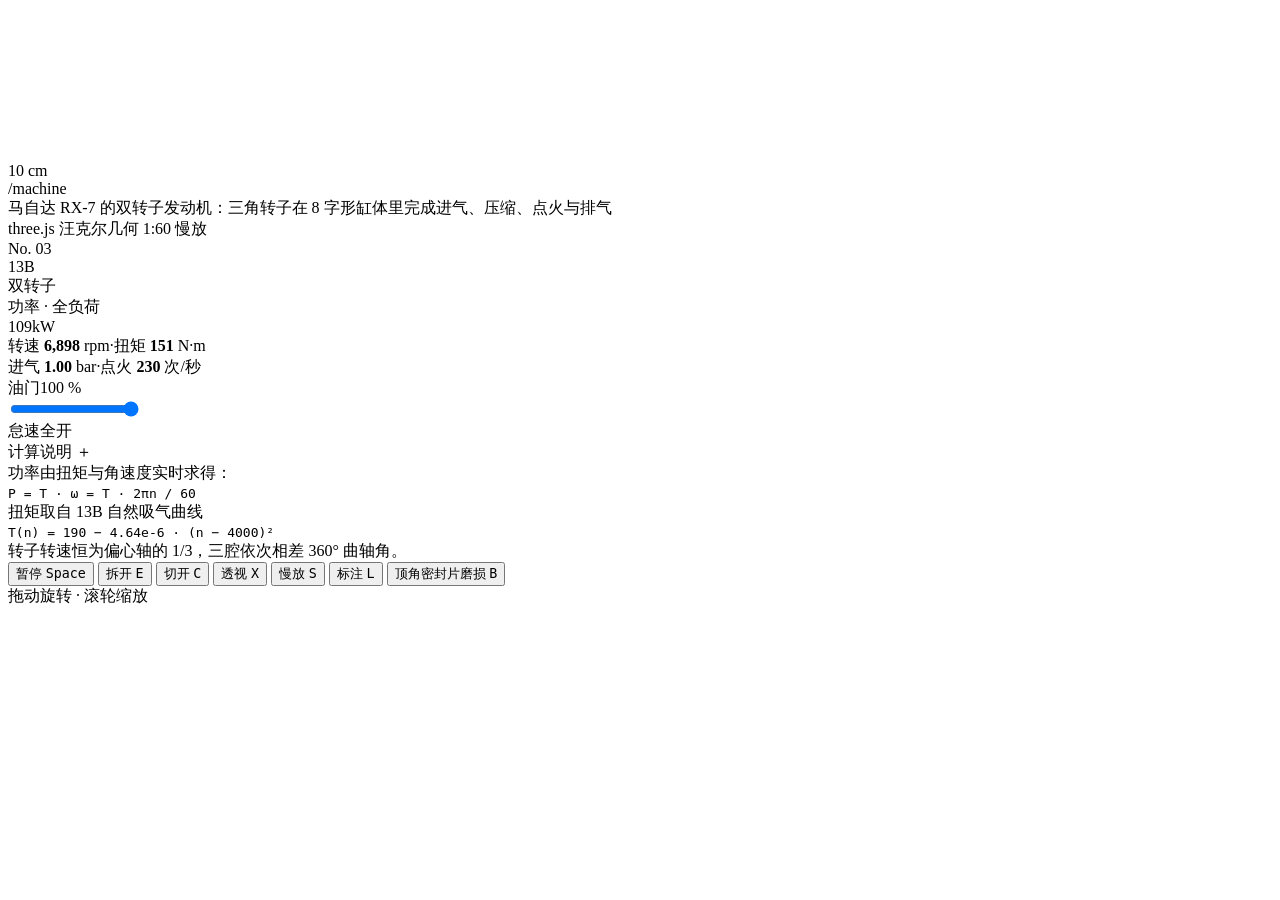
==== assets/demo/src/index.html @ 34f25cf2 "feat: engine sales demo skill + 13B template" ====
<!doctype html>
<html lang="zh-CN">
<head>
<meta charset="utf-8">
<meta name="viewport" content="width=device-width,initial-scale=1">
<title>13B 双转子 · 汪克尔发动机</title>
<style>/*__CSS__*/</style>
</head>
<body>
<div id="grain"></div>

<div id="stage">
  <canvas id="c"></canvas>
  <svg id="leaders"></svg>
  <div id="labels"></div>
  <div id="scalebar"><div class="line" style="width:104px"></div><div class="txt">10 cm</div></div>
</div>

<header id="top">
  <div class="brand"><span class="slash">/</span>machine</div>
  <div class="title">马自达 RX-7 的双转子发动机：三角转子在 8 字形缸体里完成进气、压缩、点火与排气</div>
  <div class="meta">
    <span><i></i>three.js</span>
    <span><i></i>汪克尔几何</span>
    <span><i></i><span id="slowTag">1:60 慢放</span></span>
  </div>
</header>

<aside id="panel">
  <div class="no">No. 03</div>
  <div class="name">13B</div>
  <div class="sub">双转子</div>

  <div class="state"><span class="bar"></span><span id="stateText">功率 · 全负荷</span></div>
  <div class="power"><span class="num" id="kw">109</span><span class="unit">kW</span></div>

  <div class="rule"></div>

  <div class="facts">
    <div>转速 <b id="rpm">6,898</b> rpm<span class="sep">·</span>扭矩 <b id="nm">151</b> N·m</div>
    <div>进气 <b id="intakeBar">1.00</b> bar<span class="sep">·</span>点火 <b id="spark">230</b> 次/秒</div>
  </div>

  <div class="throttle">
    <div class="row"><span>油门</span><span class="val"><span id="thrVal">100</span> %</span></div>
    <input id="thr" type="range" min="0" max="100" value="100" step="1">
    <div class="ticks"><span>怠速</span><span>全开</span></div>
  </div>

  <div id="calc">计算说明 ＋</div>
</aside>

<div id="calcbox">
  <div>功率由扭矩与角速度实时求得：</div>
  <div><code>P = T · ω = T · 2πn / 60</code></div>
  <div>扭矩取自 13B 自然吸气曲线</div>
  <div><code>T(n) = 190 − 4.64e-6 · (n − 4000)²</code></div>
  <div>转子转速恒为偏心轴的 1/3，三腔依次相差 360° 曲轴角。</div>
</div>

<div id="bottomBar">
  <button id="bPause">暂停 <kbd>Space</kbd></button>
  <button id="bExplode">拆开 <kbd>E</kbd></button>
  <button id="bCut">切开 <kbd>C</kbd></button>
  <button id="bXray">透视 <kbd>X</kbd></button>
  <button id="bSlow">慢放 <kbd>S</kbd></button>
  <button id="bLabel">标注 <kbd>L</kbd></button>
  <span class="gap"></span>
  <button id="bFault" class="fault">顶角密封片磨损 <kbd>B</kbd></button>
</div>

<div id="hint">拖动旋转 · 滚轮缩放</div>
<div id="toast"></div>

<script>/*__JS__*/</script>
</body>
</html>
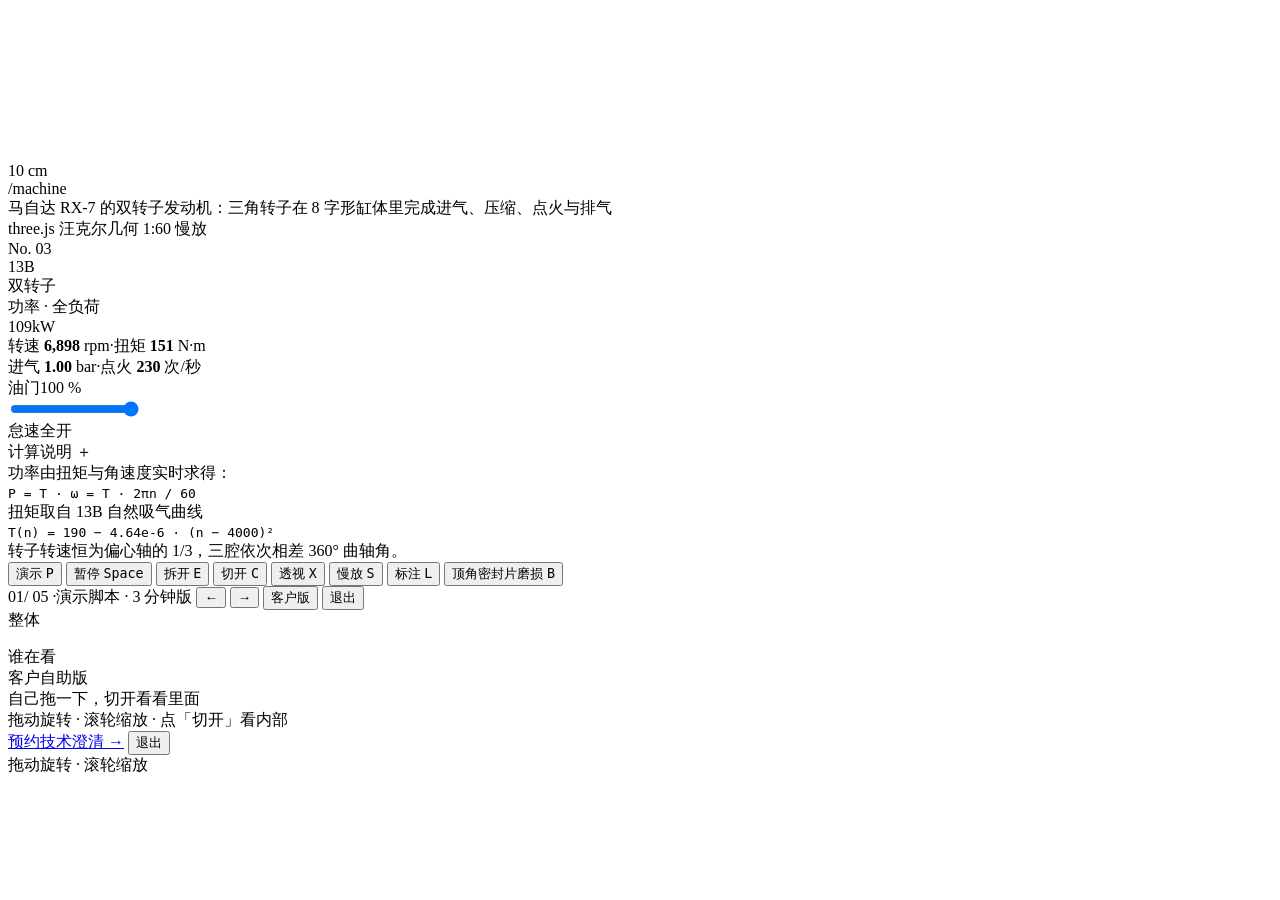
==== commit 69dadd1f: "feat: 演示脚本卡 / 五个角色 / 客户自助版；素材对齐新版截图" ====
--- a/assets/demo/src/index.html
+++ b/assets/demo/src/index.html
@@ -59,6 +59,7 @@
 </div>
 
 <div id="bottomBar">
+  <button id="bTour" class="tourbtn">演示 <kbd>P</kbd></button>
   <button id="bPause">暂停 <kbd>Space</kbd></button>
   <button id="bExplode">拆开 <kbd>E</kbd></button>
   <button id="bCut">切开 <kbd>C</kbd></button>
@@ -69,6 +70,36 @@
   <button id="bFault" class="fault">顶角密封片磨损 <kbd>B</kbd></button>
 </div>
 
+<div id="tour" class="off">
+  <div class="thead">
+    <span class="tno" id="tno">01</span><span class="ttotal">/ 05</span>
+    <span class="tdiv">·</span><span class="tkicker">演示脚本 · 3 分钟版</span>
+    <span class="tdots" id="tdots"></span>
+    <span class="tspacer"></span>
+    <button id="tPrev" class="tmini">←</button>
+    <button id="tNext" class="tmini">→</button>
+    <button id="tSelf" class="tmini wide">客户版</button>
+    <button id="tExit" class="tmini wide">退出</button>
+  </div>
+  <div class="ttitle" id="ttitle">整体</div>
+  <p class="tline" id="tline"></p>
+  <div class="tfoot">
+    <span class="tlabel">谁在看</span>
+    <div class="tchips" id="troleChips"></div>
+  </div>
+  <div class="troleline" id="troleline"></div>
+</div>
+
+<div id="cta">
+  <div class="cta-k">客户自助版</div>
+  <div class="cta-t">自己拖一下，切开看看里面</div>
+  <div class="cta-s">拖动旋转 · 滚轮缩放 · 点「切开」看内部</div>
+  <div class="cta-row">
+    <a class="cta-btn" href="#" onclick="return false">预约技术澄清 →</a>
+    <button id="ctaExit">退出</button>
+  </div>
+</div>
+
 <div id="hint">拖动旋转 · 滚轮缩放</div>
 <div id="toast"></div>
 
